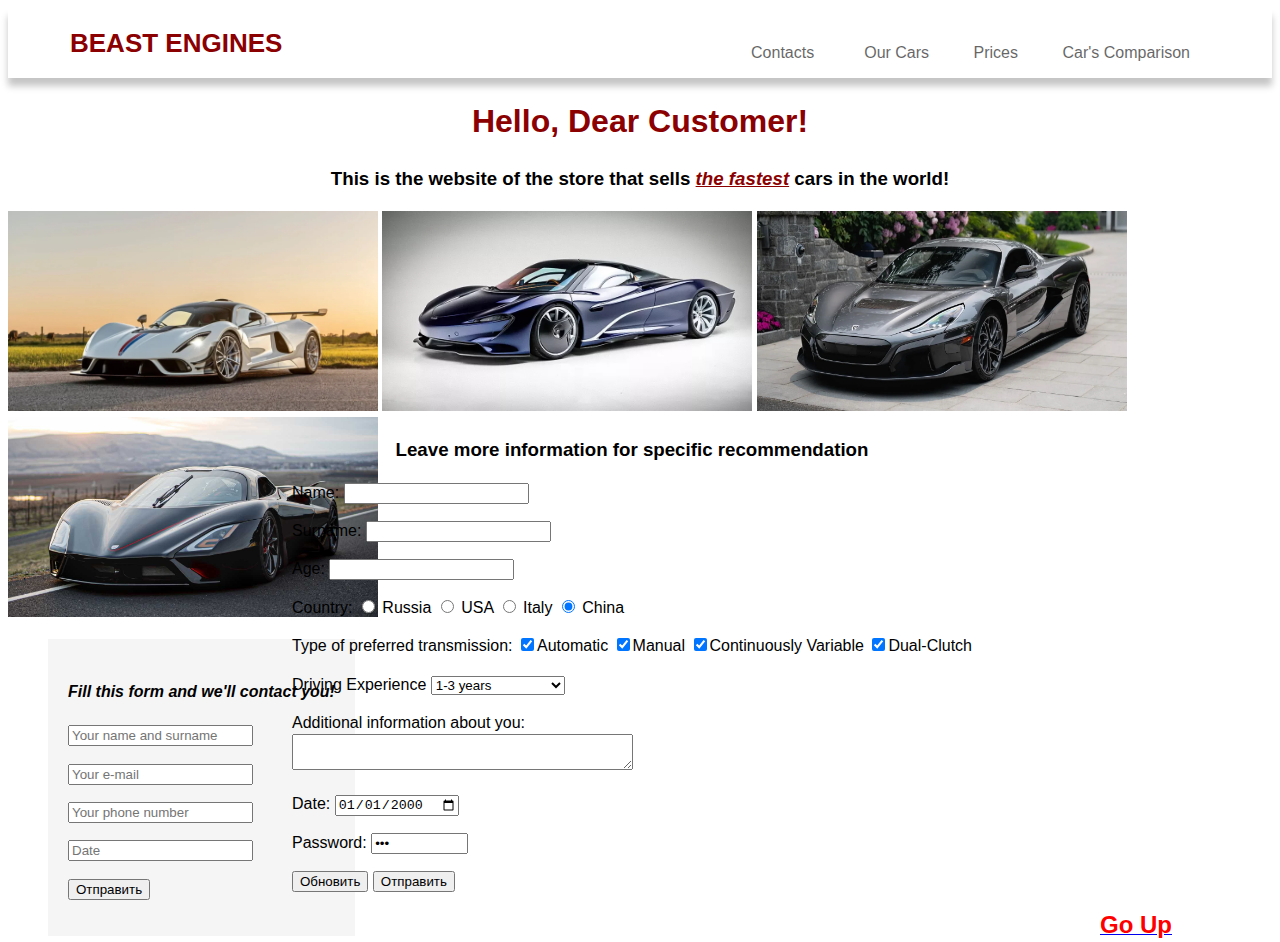
==== index.html @ d9b089b9 "Update index.html" ====
<!DOCTYPE html>
<html lang="en">
  <head>
    <meta charset="UTF-8" />
    <meta name="viewport" content="width=device-width, initial-scale=1.0" />
    <title>BEAST ENGINES</title>
    <link rel="stylesheet" href="libs/bootstrap-grid.min.css" />
    <link rel="stylesheet" href="libs/bootstrap-grid.min.css" />
    <link rel="preconnect" href="https://fonts.googleapis.com" />
    <link rel="preconnect" href="https://fonts.gstatic.com" crossorigin />
    <link
      href="https://fonts.googleapis.com/css2?family=Anton&display=swap"
      rel="stylesheet"
    />
    <link rel="stylesheet" type="text/css" href="css\styles.css" />
  </head>
  <body>
    <nav class="navbar">
      <div class="container">
        <a href="#" class="navbar-brand" id="top">BEAST ENGINES</a>
        <div class="navbar-wrap">
          <ul class="navbar-menu">
            <div class="dropdown">
              <li><a href="#">Contacts</a></li>
              <div class="dropdown-content">
                <a href="https://web.telegram.org/" target="_blank">
                  <img
                    src="telegram.png"
                    width="50"
                    height="50"
                    alt="Телеграм"
                  />
                </a>
                <a href="https://m.vk.com/" target="_blank">
                  <img src="vk.png" width="50" height="50" alt="Вконтакте"
                </a>
                <a href="https://mail.yandex.ru/" target="_blank">
                  <img src="yandex.png" width="50" height="50" alt="Яндекс
                  Почта"
                </a>
              </div>
            </div>
            <li><a href="our_cars.html">Our Cars</a></li>
            <li><a href="prices.html">Prices</a></li>
            <li><a href="cars_comparison.html">Car's Comparison</a></li>
          </ul>
        </div>
      </div>
    </nav>
    <main>
      <h1 align="center"><font color="darkred">Hello, Dear Customer!</font></h1>
      <h3 align="center">
        This is the website of the store that sells
        <font color="darkred"
          ><i><u>the fastest</u></i></font
        >
        cars in the world!
      </h3>
      <p>
        <img
          src="hennessey.webp"
          alt="Hennessey Venom F5"
          width="370"
          height="200"
        />
        <img
          src="mcLaren.webp"
          alt="McLaren Speedtail"
          width="370"
          height="200"
        />
        <img
          src="rimac_nevera.webp"
          alt="Rimac Nevera"
          width="370"
          height="200"
        />
        <img src="tuatara.jpg" alt="SSC Tuatara" width="370" height="200" />
      </p>
      <div class="text">
        <h4 align="left"><i>Fill this form and we'll contact you!</i></h4>
        <form
          action="https://www.bing.com/search?"
          id="UserEnter"
          name="UserEnter"
          target="_blank"
        >
          <p><input name="q" type="Text" value="search" hidden /></p>
          <p></p>
          <p>
            <input
              type="text"
              name="fio"
              placeholder="Your name and surname"
              required
            />
          </p>
          <p>
            <input
              type="text"
              name="email"
              placeholder="Your e-mail"
              required
            />
          </p>
          <p>
            <input
              type="text"
              name="number"
              placeholder="Your phone number"
              required
            />
          </p>
          <p>
            <input type="text" name="date" placeholder="Date" required />
          </p>
          <p><input type="submit" value="Отправить" /></p>
        </form>
      </div>
      <div class="secondform">
        <tr>
          <td>
            <h3 align="center">
              Leave more information for specific recommendation
            </h3>
            <form
              action="https://www.bing.com/search?"
              id="UserEnter"
              name="UserEnter"
              target="_blank"
            >
              <p>
                <input name="q" type="Text" value="search" hidden />
              </p>
              <p>
                Name:
                <input name="name" size="20" type="Text" value="" />
              </p>
              <p>
                Surname:
                <input name="last_name" size="20" type="Text" value="" />
              </p>
              <p>Age: <input name="age" size="20" type="Number" value="" /></p>
              <p>
                Country:
                <input name="place" type="Radio" value="Russia" /> Russia
                <input checked name="place" type="Radio" value="USA" /> USA
                <input name="place" type="Radio" value="Italy" /> Italy
                <input checked name="place" type="Radio" value="China" /> China
              </p>
              <p>
                Type of preferred transmission:
                <input
                  checked
                  name="experience"
                  type="Checkbox"
                  value="Automatic"
                />Automatic
                <input
                  checked
                  name="experience"
                  type="Checkbox"
                  value="Manual"
                />Manual
                <input
                  checked
                  name="experience"
                  type="Checkbox"
                  value="Continuously Variable"
                />Continuously Variable
                <input
                  checked
                  name="experience"
                  type="Checkbox"
                  value="Dual-Clutch"
                />Dual-Clutch
              </p>
              <p>
                Driving Experience
                <select name="driving experience">
                  <option value="1-3 years">1-3 years</option>
                  <option value="More than 5 years">More than 5 years</option>
                  <option value="10 years and more">10 years and more</option>
                </select>
              </p>

              <p>
                Additional information about you:
                <br />
                <textarea cols="40" name="textarea" rows="2"></textarea>
              </p>
              <p>
                Date: <input name="user_date" type="date" value="2000-01-01" />
              </p>
              <p>
                Password:
                <input name="password" size="9" type="Password" value="123" />
              </p>

              <p>
                <input
                  name="000_file name"
                  size="30"
                  type="Text"
                  value="H_OW_Г_326510_1_Ivanov.txt"
                  hidden
                />
              </p>
              <input name="function" type="hidden" value="page" />
              <input name="page_id" type="hidden" value="3" />
              <p>
                <input name="Reset" type="Reset" value="Обновить" />
                <input name="submit" type="Submit" value="Отправить" />
              </p>
            </form>
          </td>
        </tr>
      </div>
      <div class="top">
        <a href="#top"
          ><font size="5" color="red"><b>Go Up</b></font></a
        >
      </div>
    </main>
  </body>
</html>
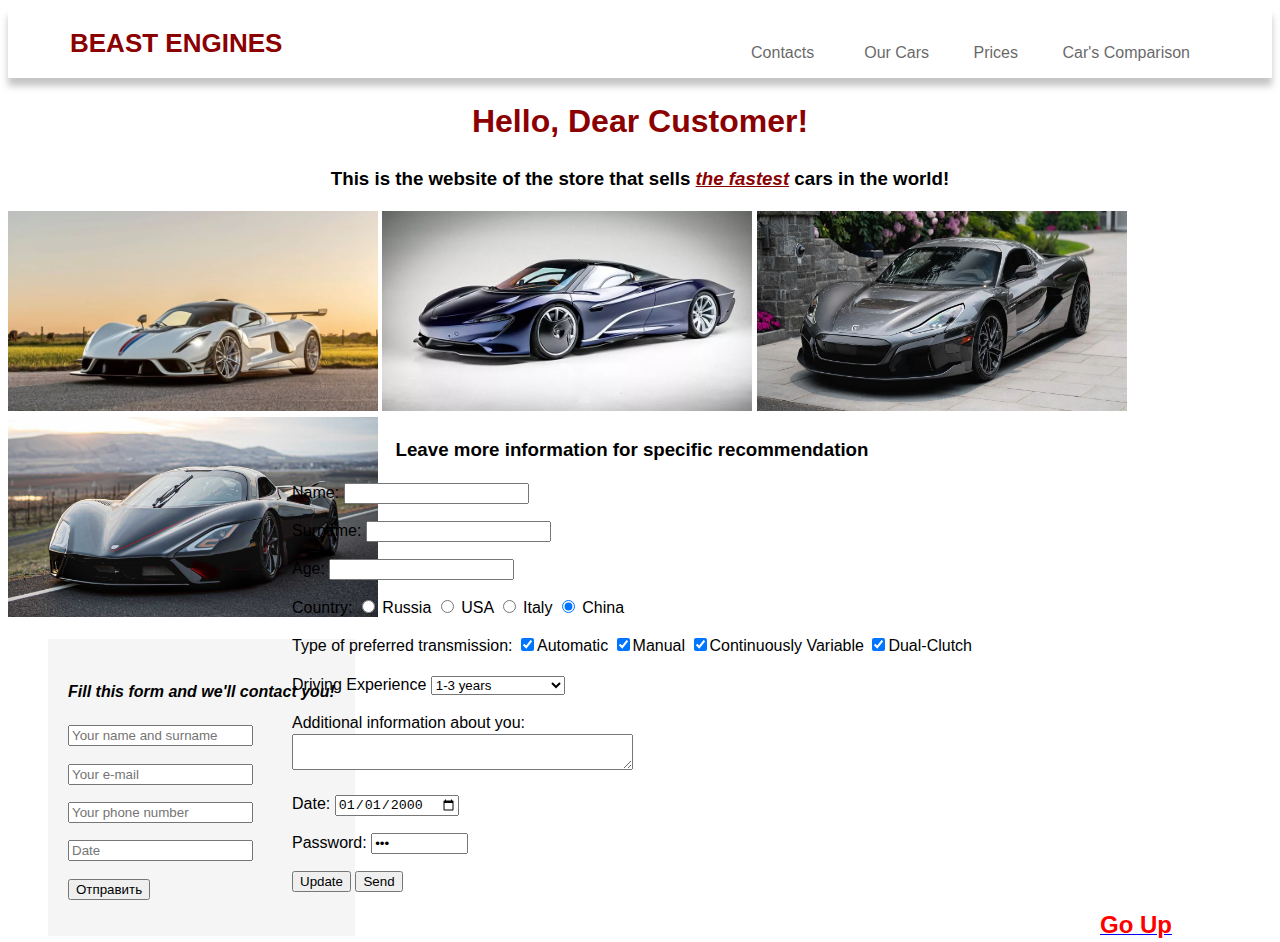
==== commit f6be3723: "Update index.html" ====
--- a/index.html
+++ b/index.html
@@ -209,8 +209,8 @@
               <input name="function" type="hidden" value="page" />
               <input name="page_id" type="hidden" value="3" />
               <p>
-                <input name="Reset" type="Reset" value="Обновить" />
-                <input name="submit" type="Submit" value="Отправить" />
+                <input name="Reset" type="Reset" value="Update" />
+                <input name="submit" type="Submit" value="Send" />
               </p>
             </form>
           </td>
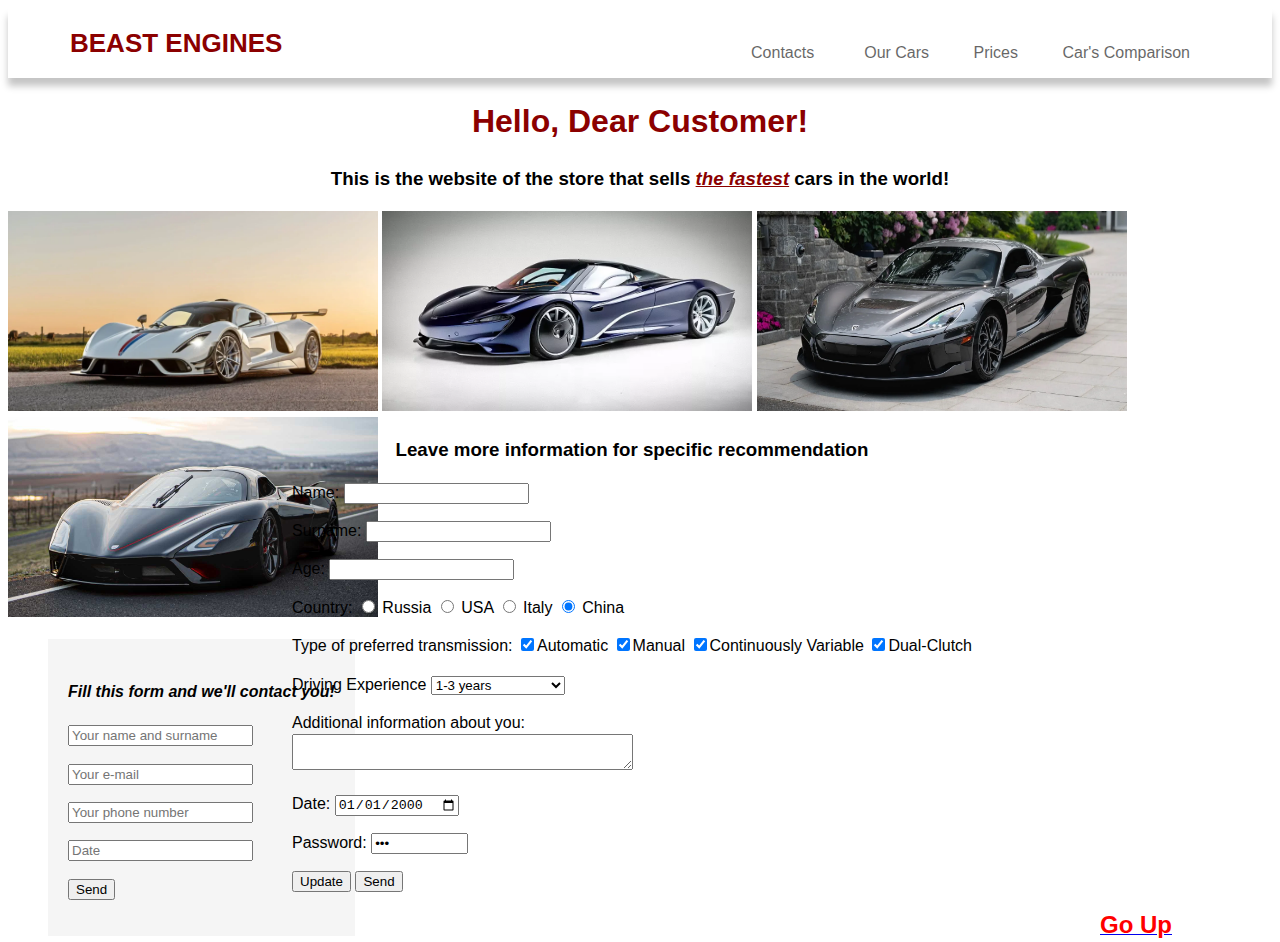
==== commit 6fd38410: "Update index.html" ====
--- a/index.html
+++ b/index.html
@@ -114,7 +114,7 @@
           <p>
             <input type="text" name="date" placeholder="Date" required />
           </p>
-          <p><input type="submit" value="Отправить" /></p>
+          <p><input type="submit" value="Send" /></p>
         </form>
       </div>
       <div class="secondform">
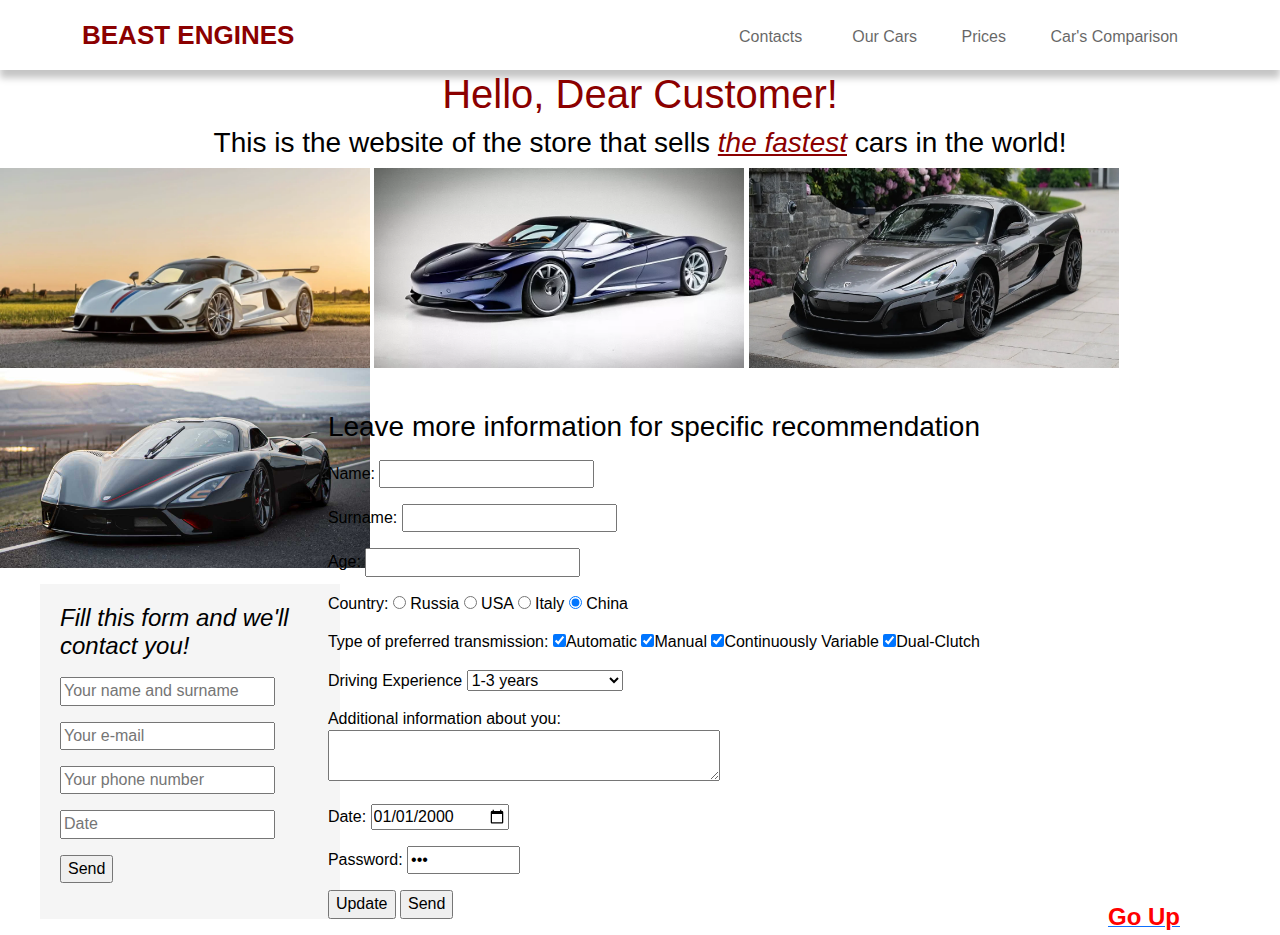
==== commit 167f8fb8: "Update index.html" ====
--- a/index.html
+++ b/index.html
@@ -5,7 +5,7 @@
     <meta name="viewport" content="width=device-width, initial-scale=1.0" />
     <title>BEAST ENGINES</title>
     <link rel="stylesheet" href="libs/bootstrap-grid.min.css" />
-    <link rel="stylesheet" href="libs/bootstrap-grid.min.css" />
+    <link rel="stylesheet" href="libs/bootstrap-reboot.min.css" />
     <link rel="preconnect" href="https://fonts.googleapis.com" />
     <link rel="preconnect" href="https://fonts.gstatic.com" crossorigin />
     <link
@@ -21,7 +21,7 @@
         <div class="navbar-wrap">
           <ul class="navbar-menu">
             <div class="dropdown">
-              <li><a href="#">Contacts</a></li>
+              <li><a href="#bottom">Contacts</a></li>
               <div class="dropdown-content">
                 <a href="https://web.telegram.org/" target="_blank">
                   <img
@@ -217,7 +217,7 @@
         </tr>
       </div>
       <div class="top">
-        <a href="#top"
+        <a href="#top" id="bottom"
           ><font size="5" color="red"><b>Go Up</b></font></a
         >
       </div>
